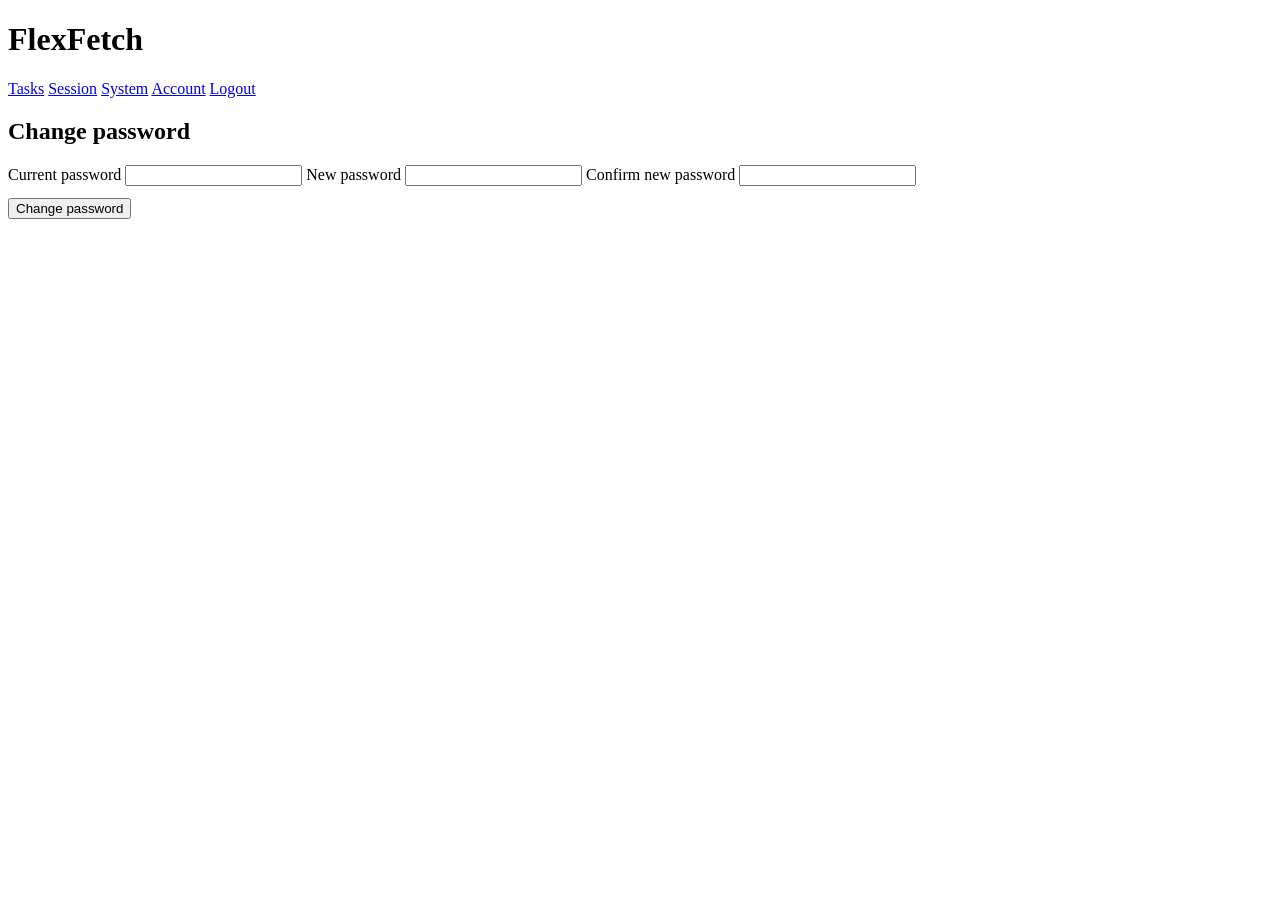
==== FlexFetch/wwwroot/account.html @ 8abf98cc "feat(auth): add change password page and per-browser anonymous guest access Change password: UserSer" ====
﻿<!DOCTYPE html>
<html lang="en">
<head>
    <meta charset="utf-8">
    <meta name="viewport" content="width=device-width, initial-scale=1">
    <title>Account - FlexFetch</title>
    <link rel="stylesheet" href="/style.css">
</head>
<body>
    <header>
        <h1>FlexFetch</h1>
        <nav>
            <a href="/index.html">Tasks</a>
            <a href="/session.html">Session</a>
            <a href="/system.html">System</a>
            <a href="/account.html">Account</a>
            <a href="#" id="logout-link">Logout</a>
        </nav>
    </header>
    <main>
        <div class="msg" id="msg"></div>

        <div class="card">
            <h2>Change password</h2>
            <label for="current-password">Current password</label>
            <input id="current-password" type="password" autocomplete="current-password">
            <label for="new-password">New password</label>
            <input id="new-password" type="password" autocomplete="new-password">
            <label for="confirm-password">Confirm new password</label>
            <input id="confirm-password" type="password" autocomplete="new-password">
            <div class="row" style="margin-top:0.75rem">
                <button onclick="changePassword()">Change password</button>
            </div>
        </div>
    </main>

    <script src="/app.js"></script>
    <script>
        const msg = document.getElementById('msg');

        async function api(path, options) {
            const res = await fetch(path, options);
            if (res.status === 401) { location.href = '/index.html'; return null; }
            if (!res.ok) throw new Error('HTTP ' + res.status);
            return res.json();
        }

        let msgTimer = null;

        function show(text, ok) {
            msg.textContent = text;
            msg.className = ok ? 'msg ok' : 'msg error';
            if (msgTimer) clearTimeout(msgTimer);
            msgTimer = setTimeout(() => { msg.className = 'msg'; }, 4000);
        }

        async function changePassword() {
            const currentPassword = document.getElementById('current-password').value;
            const newPassword = document.getElementById('new-password').value;
            const confirmPassword = document.getElementById('confirm-password').value;
            if (newPassword !== confirmPassword) {
                show('New passwords do not match');
                return;
            }
            try {
                const res = await fetch('/api/auth/change-password', {
                    method: 'POST',
                    headers: { 'Content-Type': 'application/json' },
                    body: JSON.stringify({ currentPassword, newPassword }),
                });
                if (res.status === 400) { show('New password must be at least 5 characters'); return; }
                if (res.status === 401) { show('Current password is incorrect'); return; }
                if (!res.ok) { show('HTTP ' + res.status); return; }
                show('Password changed', true);
                document.getElementById('current-password').value = '';
                document.getElementById('new-password').value = '';
                document.getElementById('confirm-password').value = '';
            } catch (e) { show(e.message); }
        }

        document.getElementById('logout-link').onclick = async () => {
            await fetch('/api/auth/logout', { method: 'POST' });
            location.href = '/index.html';
        };

        // The page only makes sense signed in; guests and logged-out
        // visitors are bounced back to the tasks page (its login form).
        fetch('/api/auth/status').then(r => r.json()).then(status => {
            if (!status.authenticated) {
                location.href = '/index.html';
            }
        });
    </script>
</body>
</html>
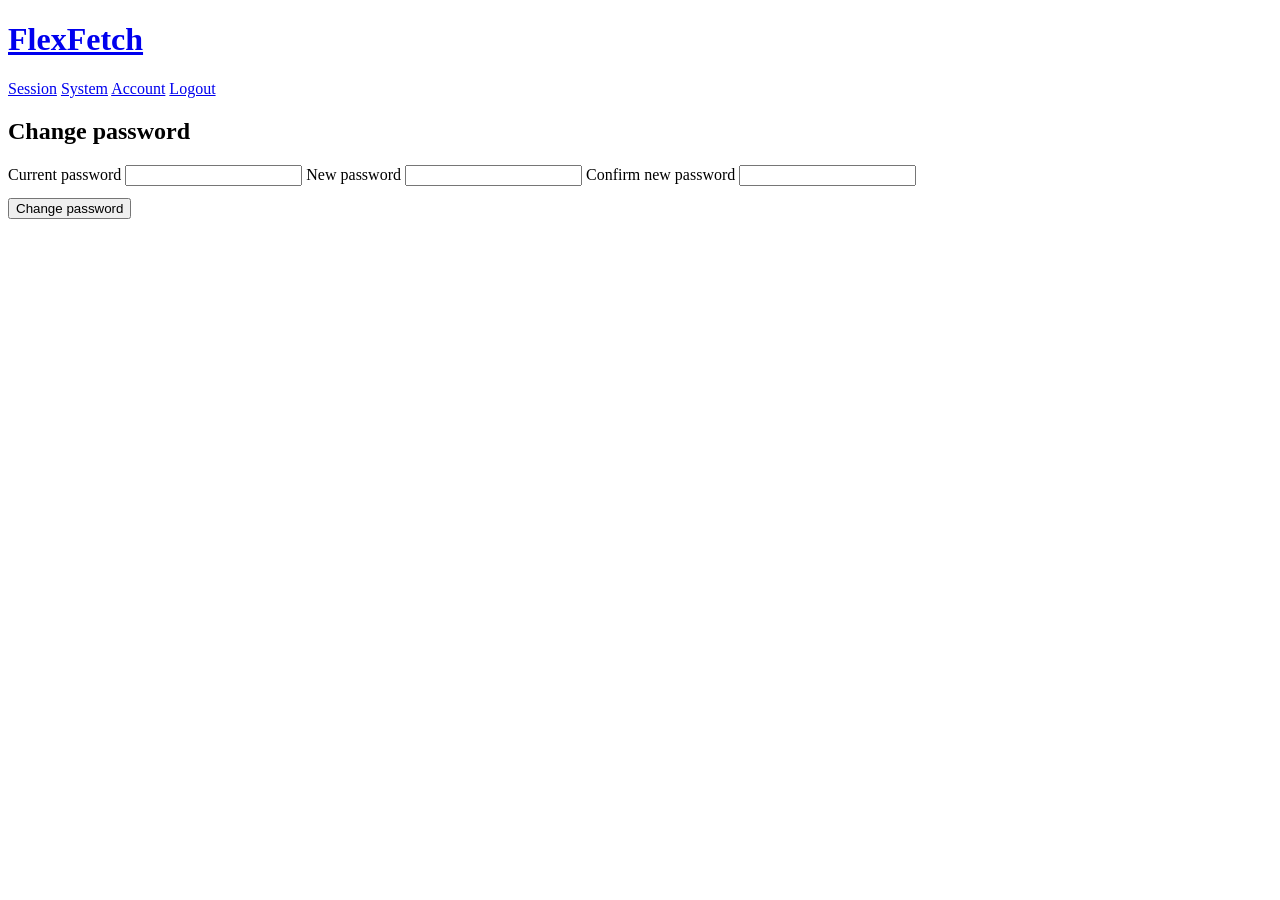
==== commit ddfa423c: "feat: mobile UI, idle session-browser shutdown, password reset command - Mobile layout (<=800px): co" ====
--- a/FlexFetch/wwwroot/account.html
+++ b/FlexFetch/wwwroot/account.html
@@ -8,9 +8,8 @@
 </head>
 <body>
     <header>
-        <h1>FlexFetch</h1>
+        <h1><a href="/">FlexFetch</a></h1>
         <nav>
-            <a href="/index.html">Tasks</a>
             <a href="/session.html">Session</a>
             <a href="/system.html">System</a>
             <a href="/account.html">Account</a>
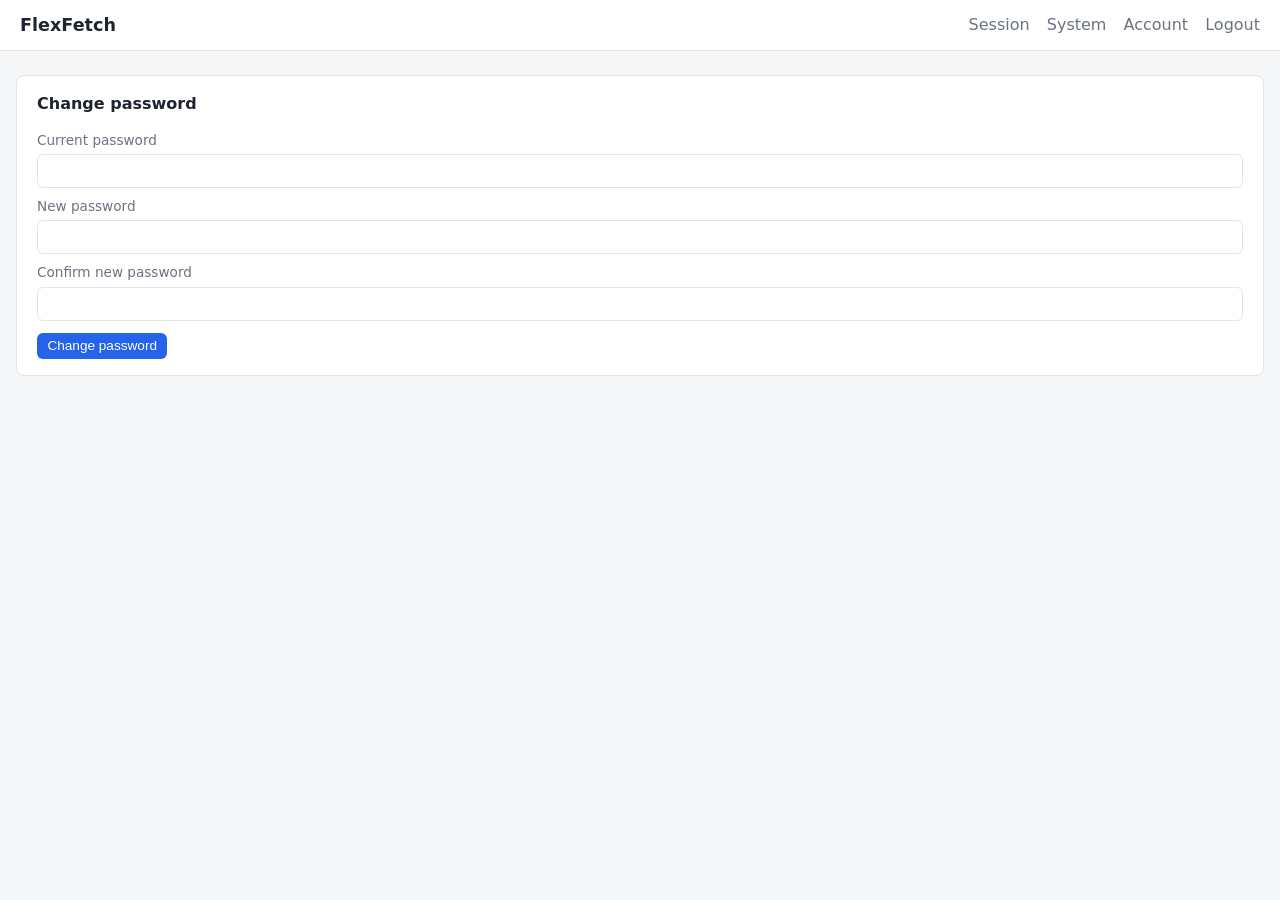
==== commit 14990e36: "feat(web): virtual-path hosting, self-healing browser install Virtual-path hosting: set web.pathBase" ====
--- a/FlexFetch/wwwroot/account.html
+++ b/FlexFetch/wwwroot/account.html
@@ -4,15 +4,15 @@
     <meta charset="utf-8">
     <meta name="viewport" content="width=device-width, initial-scale=1">
     <title>Account - FlexFetch</title>
-    <link rel="stylesheet" href="/style.css">
+    <link rel="stylesheet" href="style.css">
 </head>
 <body>
     <header>
-        <h1><a href="/">FlexFetch</a></h1>
+        <h1><a href="index.html">FlexFetch</a></h1>
         <nav>
-            <a href="/session.html">Session</a>
-            <a href="/system.html">System</a>
-            <a href="/account.html">Account</a>
+            <a href="session.html">Session</a>
+            <a href="system.html">System</a>
+            <a href="account.html">Account</a>
             <a href="#" id="logout-link">Logout</a>
         </nav>
     </header>
@@ -33,13 +33,13 @@
         </div>
     </main>
 
-    <script src="/app.js"></script>
+    <script src="app.js"></script>
     <script>
         const msg = document.getElementById('msg');
 
         async function api(path, options) {
             const res = await fetch(path, options);
-            if (res.status === 401) { location.href = '/index.html'; return null; }
+            if (res.status === 401) { location.href = 'index.html'; return null; }
             if (!res.ok) throw new Error('HTTP ' + res.status);
             return res.json();
         }
@@ -62,7 +62,7 @@
                 return;
             }
             try {
-                const res = await fetch('/api/auth/change-password', {
+                const res = await fetch('api/auth/change-password', {
                     method: 'POST',
                     headers: { 'Content-Type': 'application/json' },
                     body: JSON.stringify({ currentPassword, newPassword }),
@@ -78,15 +78,15 @@
         }
 
         document.getElementById('logout-link').onclick = async () => {
-            await fetch('/api/auth/logout', { method: 'POST' });
-            location.href = '/index.html';
+            await fetch('api/auth/logout', { method: 'POST' });
+            location.href = 'index.html';
         };
 
         // The page only makes sense signed in; guests and logged-out
         // visitors are bounced back to the tasks page (its login form).
-        fetch('/api/auth/status').then(r => r.json()).then(status => {
+        fetch('api/auth/status').then(r => r.json()).then(status => {
             if (!status.authenticated) {
-                location.href = '/index.html';
+                location.href = 'index.html';
             }
         });
     </script>
--- a/FlexFetch/wwwroot/style.css
+++ b/FlexFetch/wwwroot/style.css
@@ -0,0 +1,412 @@
+﻿:root {
+    --bg: #f5f6f8;
+    --card: #ffffff;
+    --border: #e2e4e8;
+    --text: #1f2430;
+    --muted: #6b7280;
+    --accent: #2563eb;
+    --accent-dark: #1d4ed8;
+    --danger: #dc2626;
+    --ok: #16a34a;
+}
+
+* { box-sizing: border-box; }
+
+html, body { height: 100%; width: 100%; }
+
+/* Never let page content overflow horizontally (long URLs, buttons). */
+html, body { overflow-x: hidden; }
+
+body {
+    margin: 0;
+    font-family: "Segoe UI", system-ui, -apple-system, sans-serif;
+    background: var(--bg);
+    color: var(--text);
+    line-height: 1.5;
+    width: 100%;
+}
+
+header {
+    background: var(--card);
+    border-bottom: 1px solid var(--border);
+    padding: 0.75rem 1.25rem;
+    display: flex;
+    align-items: center;
+    gap: 1rem;
+}
+
+header h1 { font-size: 1.1rem; margin: 0; flex: 1; }
+
+header h1 a { color: inherit; text-decoration: none; }
+
+header nav a {
+    color: var(--muted);
+    text-decoration: none;
+    margin-left: 0.75rem;
+}
+
+header nav a:hover { color: var(--accent); }
+
+/* Desktop: the task list fills the whole window width. */
+main {
+    width: 100%;
+    max-width: none;
+    margin: 1.5rem auto;
+    padding: 0 1rem;
+}
+
+#app-section {
+    width: 100%;
+    max-width: 100%;
+}
+
+.card {
+    background: var(--card);
+    border: 1px solid var(--border);
+    border-radius: 8px;
+    padding: 1rem 1.25rem;
+    margin-bottom: 1rem;
+    max-width: 100%;
+}
+
+.card h2 { margin-top: 0; font-size: 1rem; }
+
+label { display: block; margin: 0.5rem 0 0.25rem; font-size: 0.85rem; color: var(--muted); }
+
+input, textarea, select {
+    width: 100%;
+    padding: 0.5rem 0.6rem;
+    border: 1px solid var(--border);
+    border-radius: 6px;
+    font-size: 0.9rem;
+}
+
+/* Checkboxes keep their natural size: the base width:100% would stretch them
+   full-width and center the glyph inside the input box. */
+input[type="checkbox"] {
+    width: auto;
+    padding: 0;
+}
+
+button {
+    background: var(--accent);
+    color: #fff;
+    border: none;
+    border-radius: 6px;
+    padding: 0.35rem 0.65rem;
+    font-size: 0.85rem;
+    cursor: pointer;
+}
+
+button:hover { background: var(--accent-dark); }
+
+button.secondary { background: #e5e7eb; color: var(--text); }
+button.secondary:hover { background: #d1d5db; }
+button.danger { background: var(--danger); }
+button.danger:hover { background: #b91c1c; }
+
+.row { display: flex; gap: 0.5rem; align-items: center; }
+.row input { flex: 1; }
+
+/* Key-value list (e.g. System information): label right-aligned at a
+   fixed width, value left-aligned beside it for easy scanning. */
+.kv { display: flex; flex-direction: column; gap: 0.4rem; }
+.kv div { display: flex; gap: 1rem; align-items: baseline; }
+.kv b { flex: 0 0 10rem; text-align: right; white-space: nowrap; }
+.kv span { text-align: left; word-break: break-all; }
+
+/* Section headings inside a card: split one card into stacked,
+   labeled sections (e.g. snapshot status vs periodic health check). */
+.card h3 {
+    margin: 1.1rem 0 0.5rem;
+    font-size: 0.9rem;
+    color: var(--text);
+    border-bottom: 1px solid var(--border);
+    padding-bottom: 0.35rem;
+}
+
+.card h3 + .muted { margin-top: 0; }
+
+/* Diagnostic matrix column widths: Mode/Clients/Run/Verdict are short
+   tokens and get fixed narrow slices; Detail takes the rest. */
+table.matrix col.c-mode { width: 9%; }
+table.matrix col.c-clients { width: 14%; }
+table.matrix col.c-run { width: 7%; }
+table.matrix col.c-verdict { width: 10%; }
+
+.table-wrap {
+    overflow-x: auto;
+    width: 100%;
+    max-width: 100%;
+}
+
+/* Fixed layout: the table always fills its container; long URLs/file
+   names wrap inside their cells instead of widening the module. */
+table {
+    width: 100%;
+    table-layout: fixed;
+    border-collapse: collapse;
+    font-size: 0.85rem;
+}
+
+th, td {
+    text-align: left;
+    padding: 0.5rem 0.6rem;
+    border-bottom: 1px solid var(--border);
+    overflow-wrap: anywhere;
+    word-break: break-all;
+}
+
+th { color: var(--muted); font-weight: 600; white-space: nowrap; }
+
+/* Column widths (fixed layout): the file column takes all remaining
+   space; Size/Status/Created keep fixed widths so they are never
+   squeezed on narrow windows. */
+th:nth-child(1), td:nth-child(1) { width: auto; min-width: 0; }
+th:nth-child(2), td:nth-child(2) { width: 9rem; min-width: 9rem; }
+th:nth-child(3), td:nth-child(3) { width: 6.5rem; min-width: 6.5rem; }
+th:nth-child(4), td:nth-child(4) { width: 9.5rem; min-width: 9.5rem; }
+
+/* Group header row: the original download URL spanning all columns.
+   Desktop layout: one line, the URL grows into the remaining space and
+   the actions stay right-aligned. The phone card layout swaps this for a
+   float of the actions (see the media query below) so the URL can use the
+   card's full width and share its last line with the buttons. */
+td.group-url-cell {
+    background: #eef1f6;
+    color: var(--muted);
+    font-size: 0.78rem;
+    font-family: "Cascadia Mono", Consolas, monospace;
+    border-bottom: 1px solid var(--border);
+    padding: 0.3rem 0.6rem;
+}
+
+td.group-url-cell .url-row {
+    display: flex;
+    align-items: center;
+    gap: 0.5rem;
+}
+
+td.group-url-cell .url-text {
+    flex: 1 1 auto;
+    min-width: 0;
+    word-break: break-all;
+}
+
+/* The anchor wraps only the URL text itself (an inline element inside the
+   flexing span); a flexing anchor stretches its clickable area across the
+   whole row. */
+td.group-url-cell .url-link {
+    color: var(--accent);
+    text-decoration: none;
+}
+
+td.group-url-cell .url-link:hover { text-decoration: underline; }
+
+td.group-url-cell .url-actions {
+    flex: 0 0 auto;
+    white-space: nowrap;
+    display: flex;
+    gap: 0.5rem;
+}
+
+/* Extracted page/tweet text shown under the URL (single line, no wrapping). */
+td.content-cell {
+    color: var(--text);
+    font-size: 0.82rem;
+    white-space: nowrap;
+    overflow: hidden;
+    text-overflow: ellipsis;
+    padding: 0.3rem 0.6rem;
+}
+
+/* Group separator rows exist only in the phone layout (style.css media
+   query turns them into the whitespace between group cards). */
+tr.group-gap { display: none; }
+
+/* Child tasks (multiple files of one parent) are indented. */
+td.actions { white-space: nowrap; text-align: right; }
+
+.file-name { word-break: break-all; }
+
+/* Number prefix for multiple files of one task group. */
+.file-index { color: var(--muted); font-weight: 600; }
+
+.file-link {
+    color: var(--accent);
+    text-decoration: none;
+    word-break: break-all;
+}
+
+.file-link:hover { text-decoration: underline; }
+
+.error-inline {
+    display: block;
+    color: var(--danger);
+    font-size: 0.78rem;
+    margin-top: 0.15rem;
+    word-break: break-all;
+}
+
+.badge {
+    display: inline-block;
+    padding: 0.1rem 0.5rem;
+    border-radius: 999px;
+    font-size: 0.75rem;
+    background: #e5e7eb;
+    color: var(--muted);
+    white-space: nowrap;
+}
+
+.badge.ok { background: #dcfce7; color: var(--ok); }
+.badge.warn { background: #fef3c7; color: #b45309; }
+.badge.err { background: #fee2e2; color: var(--danger); }
+
+.msg { padding: 0.6rem 0.8rem; border-radius: 6px; margin: 0.5rem 0; font-size: 0.85rem; display: none; }
+.msg.error { background: #fee2e2; color: var(--danger); display: block; }
+.msg.ok { background: #dcfce7; color: var(--ok); display: block; }
+
+.muted { color: var(--muted); font-size: 0.8rem; }
+
+dialog.card {
+    border: 1px solid var(--border);
+    border-radius: 8px;
+    padding: 1rem 1.25rem;
+    min-width: 320px;
+    max-width: 90vw;
+}
+
+dialog.card p { word-break: break-all; }
+
+/* Mobile / narrow window: switch the table to stacked card rows below
+   800px so the columns never get squeezed. */
+@media (max-width: 800px) {
+    /* Compact header: title plus nav share one line down to ~360px
+       phones. A vertical scrollbar eats ~16px of width, and the desktop
+       link margins push the nav onto a second line on long pages only -
+       drop the margins and space the links with small gaps instead. */
+    header { flex-wrap: wrap; padding: 0.6rem 0.5rem; gap: 0.75rem; }
+    header nav { display: flex; flex-wrap: wrap; gap: 0.5rem; }
+    header nav a { margin: 0; font-size: 0.95rem; }
+
+    /* Phones: the task list loses width to three stacked gutters (page,
+       card, row). Shrink each layer to a few pixels and let the table
+       bleed into the card padding so the rows use nearly the full
+       window width. */
+    main { margin: 0.5rem auto; padding: 0 0.25rem; }
+    .card { padding: 0.75rem 0.4rem; }
+
+    /* width/max-width must be lifted here: the base width:100% and
+       max-width:100% pin the box to the card content width, so the
+       negative right margin would leave a gap on the right instead of
+       stretching the rows full-bleed. */
+    .table-wrap { overflow-x: visible; width: auto; max-width: none; margin: 0 -0.4rem; }
+
+    table, thead, tbody, tr, td { display: block; }
+
+    thead { display: none; }
+
+    /* One task group renders as a single card: the first row (grey url
+       bar) carries the top border and rounded top corners, the last row
+       the bottom border and rounded bottom corners, rows in between only
+       the side borders - inside, elements sit flush with just a hairline
+       between them. Cards are separated by empty spacer rows (index.html
+       inserts tr.group-gap): margins on collapsed-table rows are ignored
+       by WebKit, content height is not. Separate borders additionally
+       stop WebKit from applying collapsed-table quirks to the blockified
+       rows (borders, radii, padding all render as plain blocks). */
+    table { border-collapse: separate; border-spacing: 0; }
+
+    tr {
+        border: none;
+        border-left: 1px solid var(--border);
+        border-right: 1px solid var(--border);
+        border-radius: 0;
+        margin-bottom: 0;
+        padding: 0 0.4rem;
+        overflow: hidden;
+    }
+
+    td:nth-child(n) {
+        border: none;
+        padding: 0.3rem 0;
+        text-align: left;
+        width: 100%;
+        min-width: 0;
+    }
+
+    tr.group-first {
+        border-top: 1px solid var(--border);
+        border-radius: 8px 8px 0 0;
+    }
+
+    tr.group-last {
+        border-bottom: 1px solid var(--border);
+        border-radius: 0 0 8px 8px;
+    }
+
+    tr.group-gap { display: block; height: 0.75rem; padding: 0; background: transparent; }
+    td.group-gap-cell { border: none; padding: 0; }
+
+    /* Override the desktop fixed column widths (which use
+       td:nth-child(n) selectors): as block cells each td must fill the
+       card width, otherwise they render as tiny bars. nth-child(n) has
+       the same specificity as the desktop rules and is declared later,
+       so it wins. */
+    td:nth-child(n) {
+        border: none;
+        padding: 0.2rem 0;
+        text-align: left;
+        width: 100%;
+        min-width: 0;
+    }
+
+    /* URL row in the card layout: the URL uses the card's full width and
+       the actions float at the right of the line where they occur - the
+       URL's last line - so the leftover text shares that line with the
+       buttons instead of leaving a mostly empty button row below. The
+       float only drops to its own (right-aligned) line when the last URL
+       line has no room left for the buttons. flow-root contains it. */
+    td.group-url-cell .url-row { display: flow-root; }
+    td.group-url-cell .url-actions { float: right; margin-left: 0.5rem; }
+
+    /* On phones each file-row cell shows its column header (data-label)
+       before the value: label floats left, value aligns right. Cells
+       without a data-label (URL/content rows) are unaffected. flow-root
+       keeps the float inside its own cell - an empty cell (placeholder
+       file row before the name is known) would otherwise collapse and let
+       its floated label land on the next cell's line. */
+    td[data-label] { display: flow-root; text-align: right; }
+    td[data-label]::before {
+        content: attr(data-label);
+        float: left;
+        font-weight: 600;
+        margin-right: 0.5rem;
+    }
+
+    .error-inline { display: inline; margin-left: 0.25rem; }
+
+    dialog.card { min-width: 0; width: 92vw; padding: 0.75rem 0.4rem; }
+}
+
+/* Phones: key-value rows stack - label on its own line, value below at
+   full width - so the fixed 10rem right-aligned label column stops
+   squeezing the value into a few characters per line. */
+@media (max-width: 640px) {
+    .kv div { display: block; }
+    .kv b {
+        display: block;
+        flex: none;
+        text-align: left;
+        white-space: normal;
+        margin-bottom: 0.1rem;
+    }
+    /* Quote-style value block: a left bar sets the value off from the
+       label above it. Child selector only - a plain descendant selector
+       would also hit badge spans inside the value and blockify them. */
+    .kv > div > span {
+        display: block;
+        border-left: 3px solid var(--border);
+        padding-left: 0.5rem;
+    }
+}
